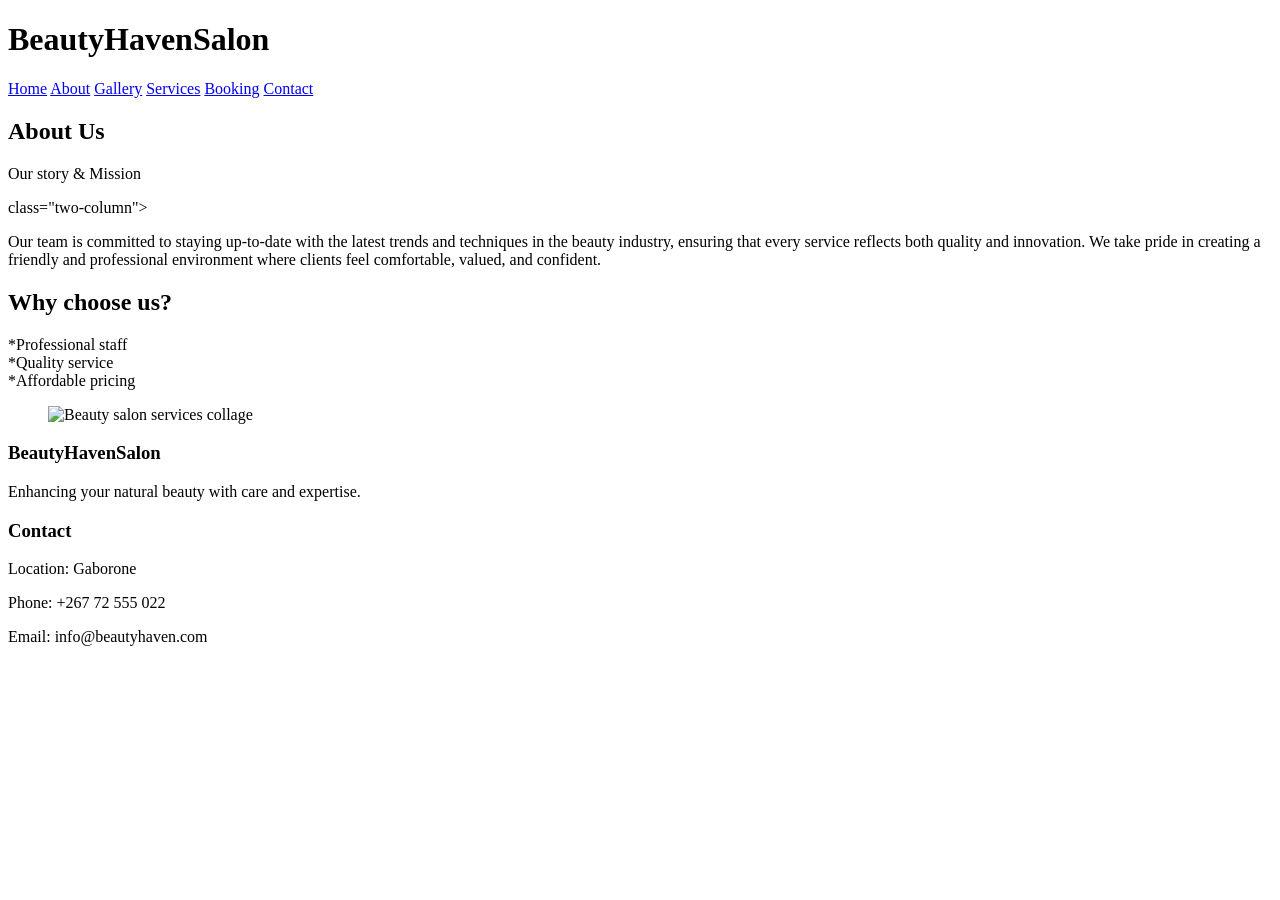
==== about.html @ 4cd3c831 "Update and rename About.html to about.html" ====
<!DOCTYPE html>
<html lang="en">
  <head>
    <meta charset="UTF-8">
    <meta name="viewport" content="width=device-width, initial-scale=1.0">
    <title>BeautyHavenSalon | About</title>
    <link rel="stylesheet" href="css/style.css">
  </head>

 <body>
   <header>
      <h1>BeautyHavenSalon </h1>
  <nav>
     <a href="index.html">Home</a>
     <a href="about.html">About</a>
     <a href="gallery.html">Gallery</a>
     <a href="services.html">Services</a>
     <a href="booking.html">Booking</a>
     <a href="contact.html">Contact</a>
  </nav>
   </header>

 <main>
   <section class="page-title">
     <h2>About Us</h2>
     <p>Our story &amp; Mission</p>
   </section>

   <section> class="two-column">
   <article>
     <p> 
         Our team is committed to staying up-to-date with the latest trends and techniques in 
         the beauty industry, ensuring that every service reflects both quality and innovation.
         We take pride in creating a friendly and professional environment where clients feel 
         comfortable, valued, and confident.
     </p>

    <h2>Why choose us?</h2>
     <p>
       *Professional staff<br>
       *Quality service<br>
       *Affordable pricing<br>
     </p>
   </article>
  
   <figure>
     <img src="images/about.jpg" alt="Beauty salon services collage" width="500" height="500">
     </figure>
   </section>
 </main>

   <footer>
     <section>
       <h3>BeautyHavenSalon</h3>
       <p>Enhancing your natural beauty with care and expertise.</p>
     </section>

     <section>
       <h3>Contact</h3>
       <p>Location: Gaborone</p>
       <p>Phone: +267 72 555 022</p>
       <p>Email: info@beautyhaven.com</p>
     </section>
   </footer>
   
 </body>
</html>
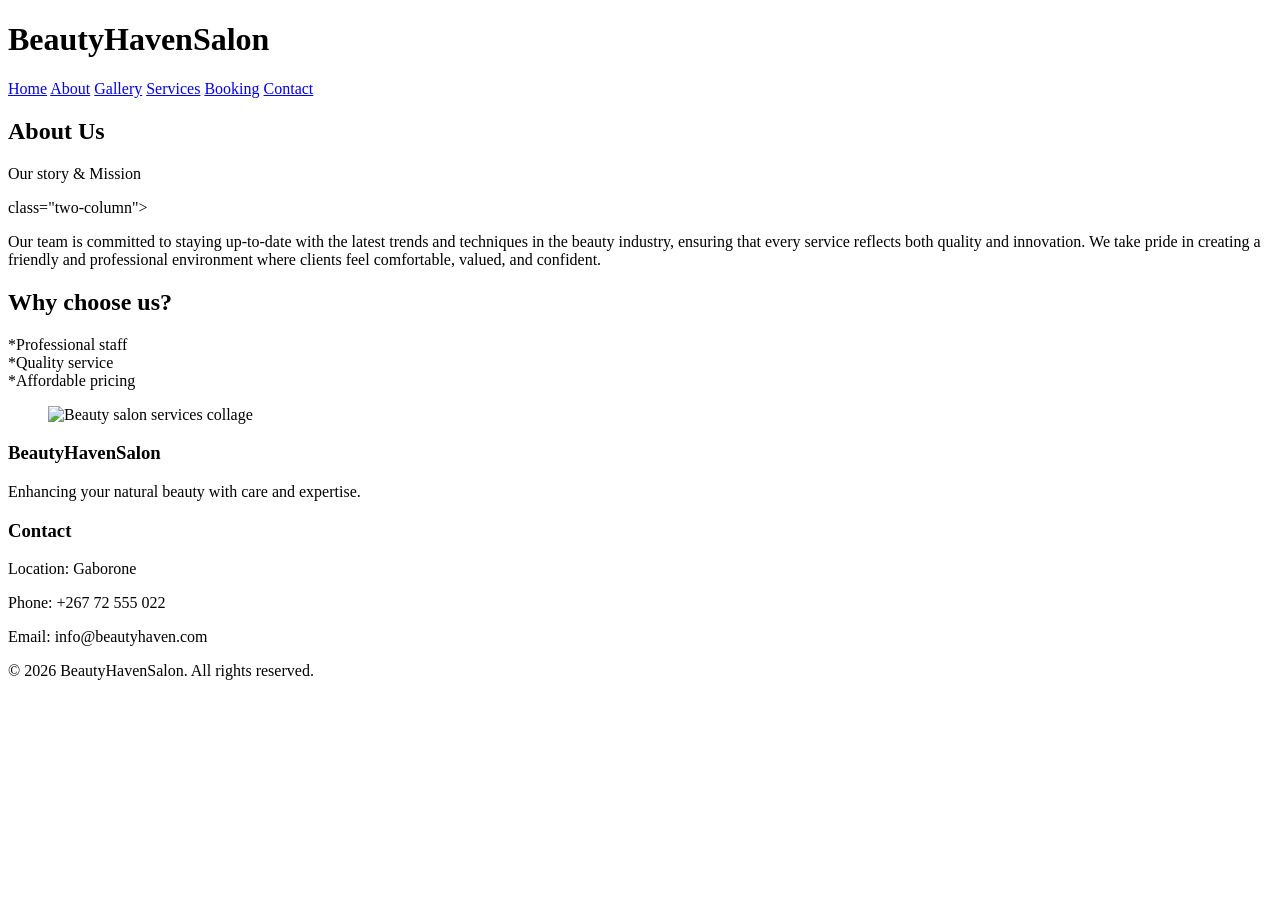
==== commit 154d9c06: "Add copyright notice to about.html" ====
--- a/about.html
+++ b/about.html
@@ -61,7 +61,11 @@
        <p>Phone: +267 72 555 022</p>
        <p>Email: info@beautyhaven.com</p>
      </section>
+    
+    <p>&copy;  2026 BeautyHavenSalon.  All rights reserved.</p>
+     
    </footer>
+  
    
  </body>
 </html>
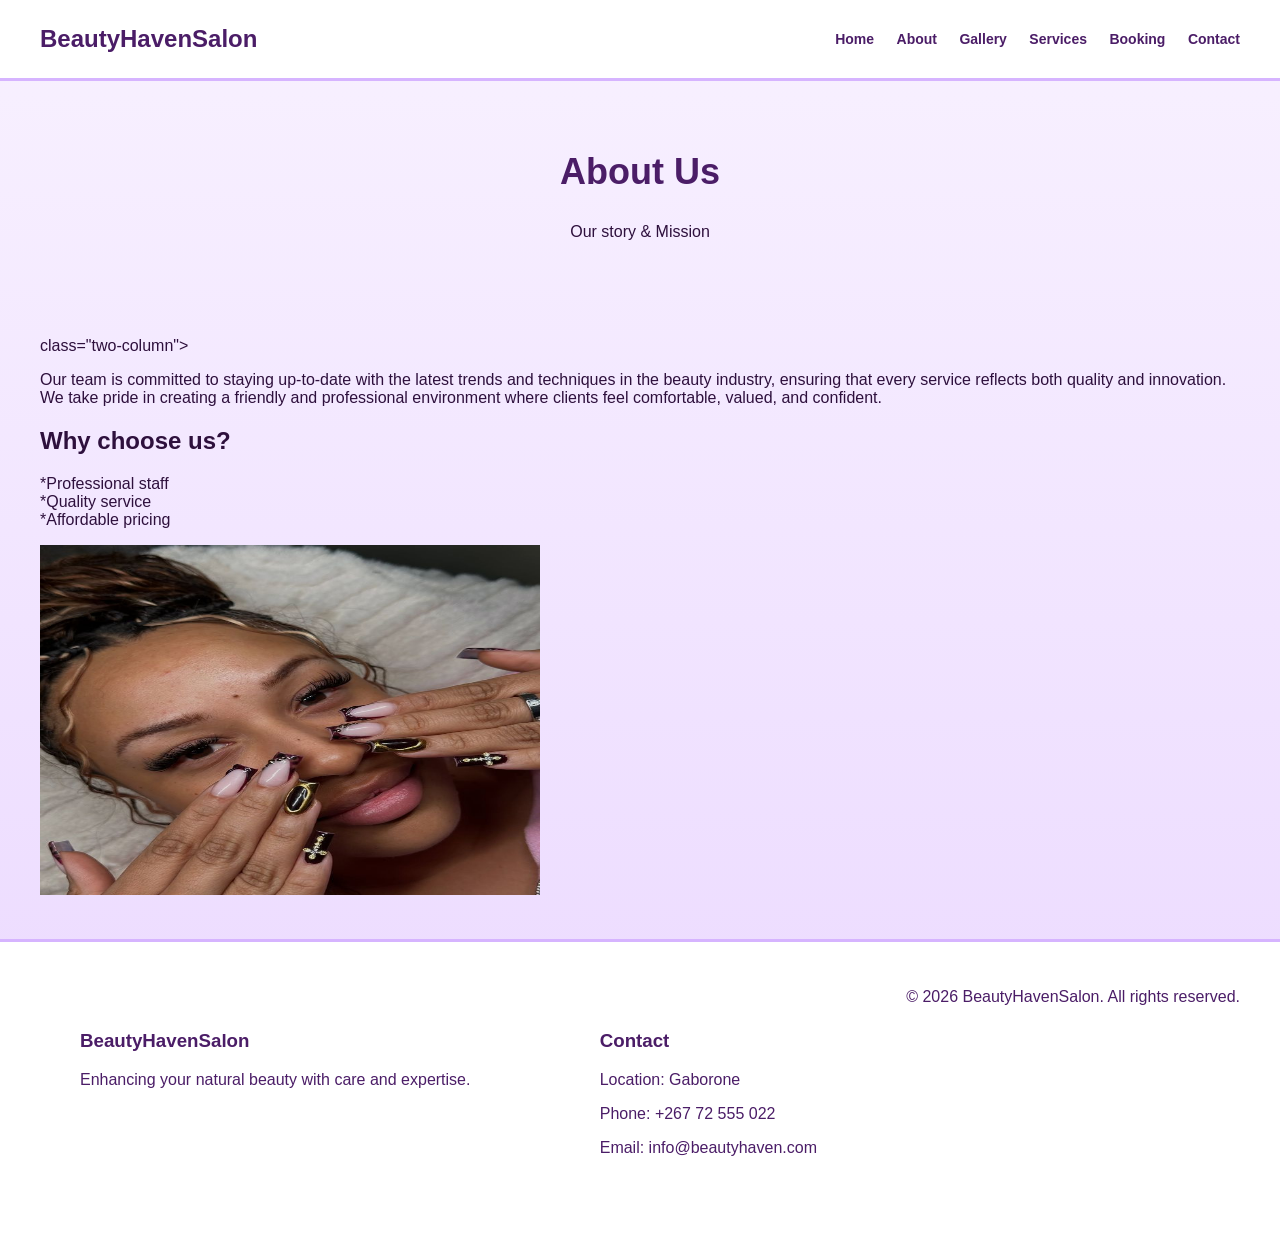
==== commit 4542f036: "Update about.html" ====
--- a/about.html
+++ b/about.html
@@ -44,7 +44,7 @@
    </article>
   
    <figure>
-     <img src="images/about.jpg" alt="Beauty salon services collage" width="500" height="500">
+     <img src="images/about.jpg" alt="Beauty salon services collage" width="500" height="350">
      </figure>
    </section>
  </main>
--- a/css/style.css
+++ b/css/style.css
@@ -0,0 +1,272 @@
+* { 
+    box-sizing: border-box;
+}
+
+body{
+    margin: 0;
+    font-family: Arial, Helvetica, sans-serif;
+    background: linear-gradient(to bottom, #f8f1ff, #ead7ff);
+    color: #2e103d;
+}
+
+/* HEADER */
+
+header{
+      background-color: white;
+      padding: 25px 40px;
+      display: flex;
+      justify-content: space-between;
+      align-items: center;
+      border-bottom: 3px solid #d6b4ff;
+}
+
+header h1{
+         color: #4b1d67;
+         margin: 0;
+         font-size: 24px;
+}
+
+nav a{
+    color: #4b1d67;
+    text-decoration: none;
+    margin-left: 18px;
+    font-weight: bold;
+    font-size: 14px;
+}
+
+nav a:hover{
+     color: #9b4dcc;   
+}
+
+/* GENERAL SECTIONS */
+
+section{
+       padding: 40px
+}
+
+.page-title,
+.intro{
+      text-align: center;
+}
+
+.page-title h2,
+.section-title{
+        color: #4b1d67;
+        font-size: 36px;
+}
+
+/* HERO SECTION */
+
+.hero{
+     position: relative;
+     max-width: 1200px;
+     margin: 30px auto;
+     padding: 0;
+}
+
+.hero img{
+         width: 100%:
+         height: 420px;
+         object-fit: cover;
+         border-radius: 18px;
+}
+
+.hero-text{
+          position: absolute;
+          top: 30%;
+          left: 12%;
+          color: white;
+}
+
+.hero-text h2{
+           font-size: 44px;
+           text-shadow: 2px 2px 6px black;
+}
+
+/* BUTTONS */
+
+.button,
+  button{
+         background-color: #4b1d67;
+         color: white;
+         padding: 14px 25px;
+         border: none;
+         border-radius: 25px;
+         text-decoration: none;
+         font-weight: bold;
+         cursor: pointer;
+  }
+
+.button:hover,
+button:hover{
+            background-color: #9b4dcc;
+}
+
+/* SERVICES */
+
+.cards{
+       display: grid;
+       grid-template-columns: repeate(5, 1fr);
+       gap: 25px;
+}
+
+.card{
+       background-color: white;
+       padding: 15px;
+       border-radius: 15px;
+       text-align: center;
+       box-shadow: 0 4px 12px rgba(75, 29, 103, 0.15);
+} 
+
+/* FIGURES */
+
+figure{
+      margin: 0;
+}
+
+.card img{
+       width: 100%;
+       height: 180px;
+       object-fit: cover;
+       border-radius: 14px;
+}
+
+.gallery img{
+        width: 100%;
+        height: 220px;
+        object-fit: cover;
+        border-radius: 14px;
+}
+
+
+.two-column img{
+          width: 100%;
+          height: 350px;
+          object-fit: cover;
+          border-radius: 14px;
+}
+
+figcaption{
+          margin-top: 10px;
+          font-weight: bold;
+          color: #4b1d67;
+}
+
+/* PRICE TAG */
+
+.price{
+       background-color: #4b1d67;
+       color: white;
+       padding: 10px 15px;
+       border-radius: 20px;
+       display: inline-block;
+       margin-top: 10px;
+}
+
+/* GALLERY */
+
+.gallery{
+        display: grid;
+        grid-template-columns: repeat(3, 1fr);
+        gap: 25px;
+}
+
+.gallery figure{
+            background-color: white;
+            padding: 10px;
+            border-radius: 16px;
+            box-shadow: 0 4px 12px rgba(75, 29, 103, 0.12 );
+}
+
+/* TWO COLUMN LAYOUT */
+
+.two-column{
+         display: flex;
+         gap: 40px;
+         align-items: center;
+}
+
+
+.two-column article,
+.two-column form,
+.two-column figure{
+           flex: 1;
+}
+
+/* FORMS */
+
+form{
+     display: flex;
+     flex-direction: column;
+     gap: 15px;
+}
+
+input,
+select,
+textarea{
+        padding: 15px;
+        border: 1px solid #d6b4ff;
+        border-radius: 10px;
+        font-family: Arial, Helvetica, sans-serif;
+}
+
+textarea{
+        height: 120px;
+}
+
+/* CENTER BUTTON */
+
+.center{
+       text-align: center;
+       margin: 30px
+}
+
+/* FOOTER */
+
+footer{
+      background-color: white;
+      color: #4b1d67;
+      border-top: 3px solid #d6b4ff;
+      padding: 30px 40px;
+      display: flex;
+      justify-content: space-between;
+}
+
+/* RESPONSIVE DESIGN */
+
+@media screen and (max-width: 768px){
+
+       header,
+       .two-column,
+        footer{
+               flex-direction: column;
+               text-align: center;
+        }
+
+  nav a{
+       display: block;
+       margin: 10px 0;
+  }
+
+  .cards,
+  .gallery{
+          grid-template-columns: 1fr;
+  }
+
+  .hero-text{
+        position: static;
+        color: #4b1d67;
+        text-align: center;
+        margin-top: 20px;
+  }
+
+  .hero-text h2{
+         font-size: 30px;
+         text-shadow: none:
+  }
+
+ .hero img{
+         height: 260px;
+ }
+
+  
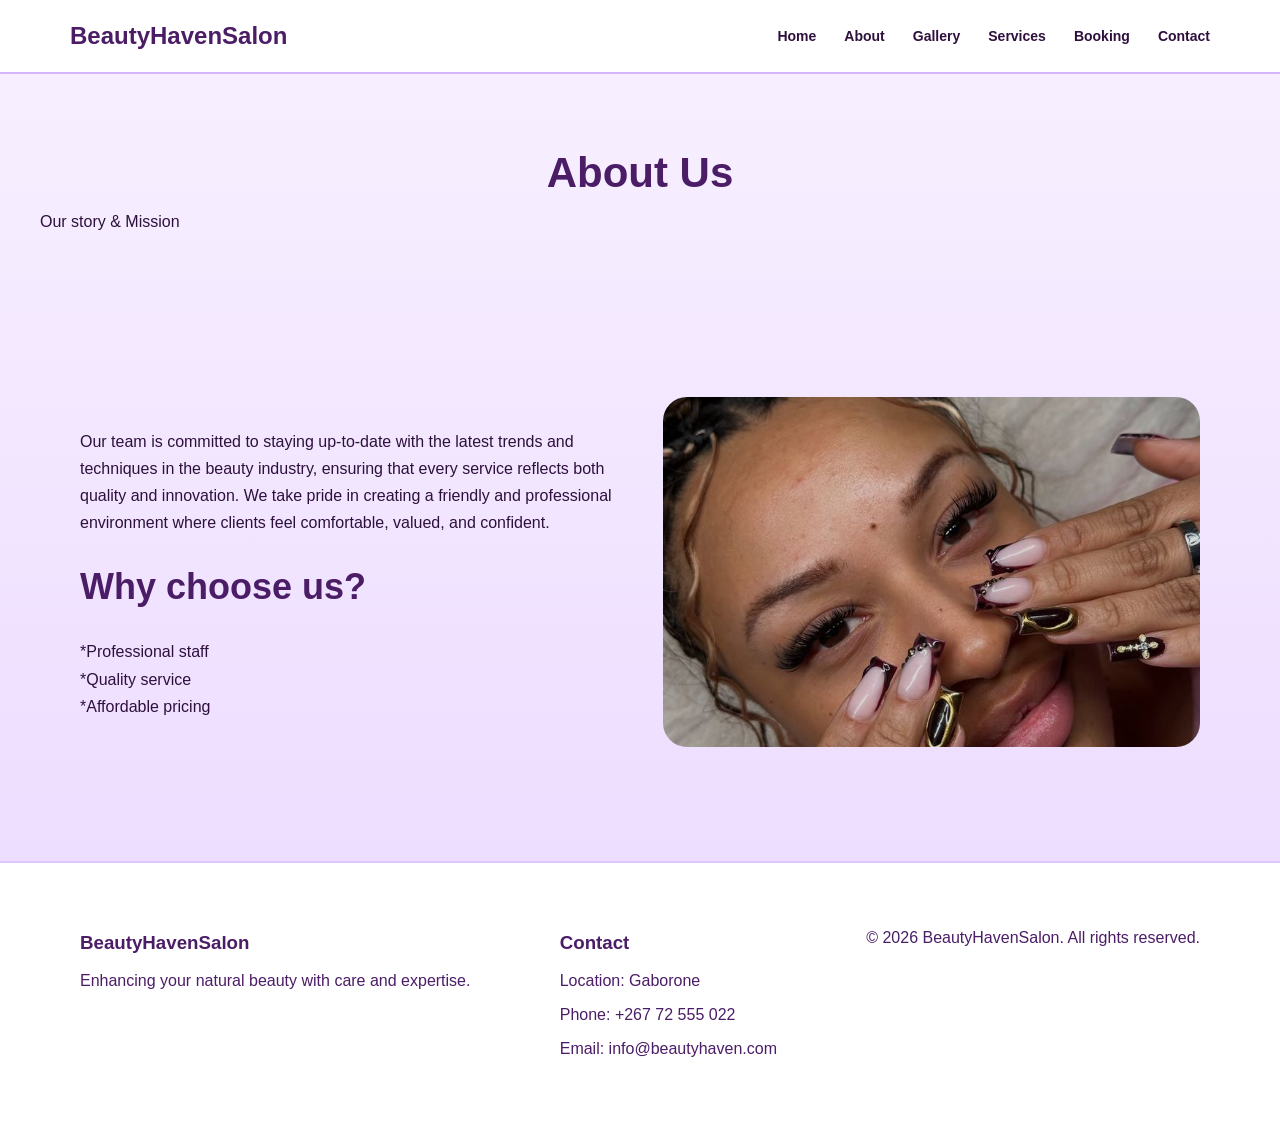
==== commit fb343c32: "Update about.html" ====
--- a/about.html
+++ b/about.html
@@ -26,7 +26,7 @@
      <p>Our story &amp; Mission</p>
    </section>
 
-   <section> class="two-column">
+   <section class="two-column">
    <article>
      <p> 
          Our team is committed to staying up-to-date with the latest trends and techniques in 
--- a/css/style.css
+++ b/css/style.css
@@ -13,159 +13,195 @@
 
 header{
       background-color: white;
-      padding: 25px 40px;
+      padding: 22px 70px;
       display: flex;
       justify-content: space-between;
       align-items: center;
-      border-bottom: 3px solid #d6b4ff;
+      border-bottom: 2px solid #d6b4ff;
 }
 
 header h1{
          color: #4b1d67;
          margin: 0;
          font-size: 24px;
+         font-weight: 700;
+}
+
+nav{
+    display: flex;
+    gap: 28px;
 }
 
 nav a{
-    color: #4b1d67;
+    color: #2e103d;
     text-decoration: none;
-    margin-left: 18px;
-    font-weight: bold;
+    font-weight: 600;
     font-size: 14px;
 }
 
 nav a:hover{
-     color: #9b4dcc;   
-}
-
-/* GENERAL SECTIONS */
-
-section{
-       padding: 40px
-}
-
-.page-title,
-.intro{
-      text-align: center;
-}
-
-.page-title h2,
-.section-title{
-        color: #4b1d67;
-        font-size: 36px;
-}
-
-/* HERO SECTION */
+     color: #7b2cbf;   
+}
+
+/* HERO */
 
 .hero{
+     max-width: 1200px;
+     margin: 40px auto;
      position: relative;
-     max-width: 1200px;
-     margin: 30px auto;
      padding: 0;
 }
 
 .hero img{
-         width: 100%:
-         height: 420px;
-         object-fit: cover;
-         border-radius: 18px;
+       width: 100%;
+       height: 460px;
+       object-fit: cover;
+       border-radius: 24px;
 }
 
 .hero-text{
-          position: absolute;
-          top: 30%;
-          left: 12%;
-          color: white;
+        position: absolute;
+        top: 50%
+        left: 7%
+        transform: translateY(-50%);
+        color: white;
 }
 
 .hero-text h2{
-           font-size: 44px;
-           text-shadow: 2px 2px 6px black;
+        font-size: 48px;
+        line-height: 1.1;
+        margin-bottom: 20px;
+        text-shadow: 2px 2px 8px rgba;
 }
 
 /* BUTTONS */
 
 .button,
-  button{
-         background-color: #4b1d67;
-         color: white;
-         padding: 14px 25px;
-         border: none;
-         border-radius: 25px;
-         text-decoration: none;
-         font-weight: bold;
-         cursor: pointer;
-  }
+button{
+     background-color: #6d2c91;
+     color: white;
+     padding: 14px 28px;
+     border-radius: 30px;
+     border: none;
+     text-decoration: none;
+     font-weight: 600;
+     display: inline-block;
+     cursor: pointer;
+}
 
 .button:hover,
 button:hover{
-            background-color: #9b4dcc;
-}
+       background-color: #9b4dcc;
+}
+
+
+/* SECTIONS */
+
+
+section{
+    padding: 40px
+}
+
+.section-title,
+.page-title h2{
+      text-align: center;
+      font-size: 42px;
+      color: #4b1d67;
+      margin-bottom: 10px
+}
+
+/* ABOUT */
+
+.two-column{
+     max-width: 1200px;
+     margin: 70px auto;
+     display: flex;
+     align-items: center;
+     justify-content: space-between;
+     gap: 45px;
+}
+
+.two-column article,
+.two-column figure,
+.two-column form {
+    flex: 1;
+}
+
+.two-column h2{
+        font-size: 36px;
+        color: #4b1d67;
+}
+
+.two-column p{
+           font-size: 16px;
+           line-height: 1.7;
+}
+
+.two-column img{
+     width: 100%;
+     height: 350px;
+     object-fit: cover;
+     border-radius: 24px;
+}
+
 
 /* SERVICES */
 
+.service-section{
+    max-width: 1200px;
+    margin: 70px auto;
+}
+
 .cards{
-       display: grid;
-       grid-template-columns: repeate(5, 1fr);
+       display: flex;
+       justify-content: center;
        gap: 25px;
+       flex-wrap: wrap;
 }
 
 .card{
        background-color: white;
-       padding: 15px;
-       border-radius: 15px;
+       width: 210px;
+       padding: 14px;
+       border-radius: 22px;
        text-align: center;
-       box-shadow: 0 4px 12px rgba(75, 29, 103, 0.15);
+       box-shadow: 0 4px 18px rgba(75, 29, 103, 0.12);
 } 
 
-/* FIGURES */
-
-figure{
-      margin: 0;
-}
-
 .card img{
-       width: 100%;
-       height: 180px;
-       object-fit: cover;
-       border-radius: 14px;
-}
-
-.gallery img{
         width: 100%;
-        height: 220px;
+        height: 170px;
         object-fit: cover;
-        border-radius: 14px;
-}
-
-
-.two-column img{
-          width: 100%;
-          height: 350px;
-          object-fit: cover;
-          border-radius: 14px;
-}
-
-figcaption{
-          margin-top: 10px;
-          font-weight: bold;
-          color: #4b1d67;
-}
-
-/* PRICE TAG */
+        border-radius: 18px;
+}
+
+.card h3,
+figcaption {
+    margin-top: 15px;
+    font-size: 20px;
+    font-weight: 700;
+    color: #4b1d67;
+}
+
+.card p{
+     font-size: 13px;
+     line-height: 1.5;
+}
 
 .price{
-       background-color: #4b1d67;
-       color: white;
-       padding: 10px 15px;
-       border-radius: 20px;
-       display: inline-block;
-       margin-top: 10px;
-}
+    background-color: #6d2c91;
+    color: white;
+    padding: 8px 15px;
+    border-radius: 20px;
+    display: inline-block;
+}
+
 
 /* GALLERY */
 
 .gallery{
+        max-width: 1200px;
+        margin: auto;
         display: grid;
         grid-template-columns: repeat(3, 1fr);
         gap: 25px;
@@ -174,28 +210,29 @@
 .gallery figure{
             background-color: white;
             padding: 10px;
-            border-radius: 16px;
+            border-radius: 18px;
             box-shadow: 0 4px 12px rgba(75, 29, 103, 0.12 );
 }
 
-/* TWO COLUMN LAYOUT */
-
-.two-column{
-         display: flex;
-         gap: 40px;
-         align-items: center;
-}
-
-
-.two-column article,
-.two-column form,
-.two-column figure{
-           flex: 1;
-}
+.gallery img{
+            width: 100%;
+            height: 10px;
+            object-fit: cover;
+            border-radius: 14px;
+}
+
+figure{
+     margin: 0;
+}
+
 
 /* FORMS */
 
 form{
+     background-color: white;
+     padding: 30px;
+     border-radius: 22px;
+     box-shadow: 0 4px 18px rgba(75, 29, 103, 0.12);
      display: flex;
      flex-direction: column;
      gap: 15px;
@@ -204,7 +241,7 @@
 input,
 select,
 textarea{
-        padding: 15px;
+        padding: 14px;
         border: 1px solid #d6b4ff;
         border-radius: 10px;
         font-family: Arial, Helvetica, sans-serif;
@@ -214,7 +251,7 @@
         height: 120px;
 }
 
-/* CENTER BUTTON */
+/* CENTER */
 
 .center{
        text-align: center;
@@ -226,16 +263,20 @@
 footer{
       background-color: white;
       color: #4b1d67;
-      border-top: 3px solid #d6b4ff;
-      padding: 30px 40px;
+      border-top: 2px solid #e0c8ff;
+      padding: 50px 80px;
       display: flex;
       justify-content: space-between;
-}
-
-/* RESPONSIVE DESIGN */
+      flex-wrap: wrap;
+}
+
+footer section{
+      padding: 0;
+}
+
+/* MOBILE */
 
 @media screen and (max-width: 768px){
-
        header,
        .two-column,
         footer{
@@ -243,30 +284,32 @@
                text-align: center;
         }
 
-  nav a{
-       display: block;
-       margin: 10px 0;
+  nav {
+      flex-direction: column;
+       gap: 12px;
+       margin-top: 15px ;
   }
-
-  .cards,
-  .gallery{
-          grid-template-columns: 1fr;
-  }
+    
 
   .hero-text{
         position: static;
         color: #4b1d67;
         text-align: center;
         margin-top: 20px;
+        transform: none;
   }
 
   .hero-text h2{
-         font-size: 30px;
+         font-size: 32px;
          text-shadow: none:
   }
 
  .hero img{
-         height: 260px;
+         height: 280px;
  }
 
+ .gallery{
+     grid-template-columns: 1fr;
+ }  
+
   
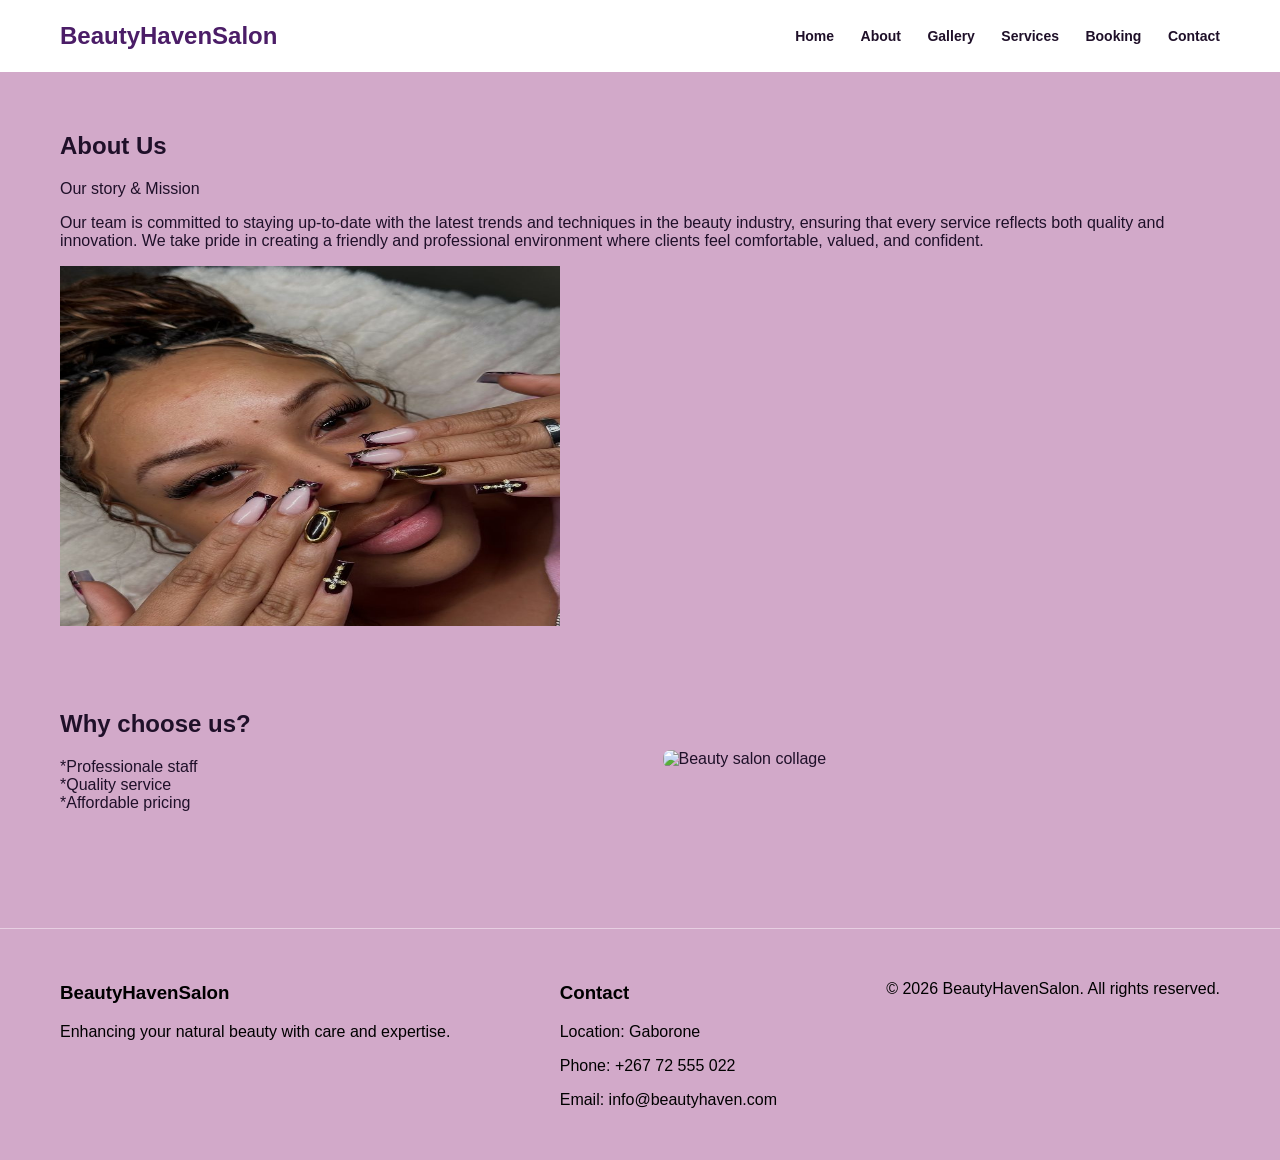
==== commit be6687fa: "Update about.html" ====
--- a/about.html
+++ b/about.html
@@ -21,32 +21,34 @@
    </header>
 
  <main>
-   <section class="page-title">
+   <section class="two-columns">
+     <article>
      <h2>About Us</h2>
      <p>Our story &amp; Mission</p>
-   </section>
-
-   <section class="two-column">
-   <article>
      <p> 
          Our team is committed to staying up-to-date with the latest trends and techniques in 
          the beauty industry, ensuring that every service reflects both quality and innovation.
          We take pride in creating a friendly and professional environment where clients feel 
          comfortable, valued, and confident.
      </p>
-
-    <h2>Why choose us?</h2>
-     <p>
-       *Professional staff<br>
-       *Quality service<br>
-       *Affordable pricing<br>
-     </p>
-   </article>
+     </article>
   
    <figure>
-     <img src="images/about.jpg" alt="Beauty salon services collage" width="500" height="350">
+     <img src="images/about.jpg" alt="Beauty salon services collage" width="500" height="360">
      </figure>
    </section>
+
+   <section class="two-column">
+     <article>
+       <h2>Why choose us?</h2>
+       <p>*Professionale staff<br>*Quality service<br>*Affordable pricing</p>
+     </article>
+
+     <figure>
+       <img src="images/about2.jpg" alt="Beauty salon collage" width="500" height="360">
+     </figure>
+   </section>
+   
  </main>
 
    <footer>
--- a/css/style.css
+++ b/css/style.css
@@ -5,276 +5,180 @@
 body{
     margin: 0;
     font-family: Arial, Helvetica, sans-serif;
-    background: linear-gradient(to bottom, #f8f1ff, #ead7ff);
-    color: #2e103d;
-}
-
-/* HEADER */
+    background: #d2a9c9;
+    color: #1f1029;
+}
 
 header{
       background-color: white;
-      padding: 22px 70px;
+      padding: 22px 60px;
       display: flex;
       justify-content: space-between;
       align-items: center;
-      border-bottom: 2px solid #d6b4ff;
 }
 
 header h1{
          color: #4b1d67;
          margin: 0;
          font-size: 24px;
-         font-weight: 700;
-}
-
-nav{
-    display: flex;
-    gap: 28px;
 }
 
 nav a{
-    color: #2e103d;
+    color: #1f1029;
     text-decoration: none;
-    font-weight: 600;
+    margin-left: 22px;
+    font-weight: bold;
     font-size: 14px;
 }
 
-nav a:hover{
-     color: #7b2cbf;   
-}
-
-/* HERO */
+main{
+    max-width: 1200px;
+    margin: auto;
+    padding: 40px 20px;
+}
 
 .hero{
-     max-width: 1200px;
-     margin: 40px auto;
      position: relative;
-     padding: 0;
 }
 
 .hero img{
        width: 100%;
-       height: 460px;
+       height: 430px;
        object-fit: cover;
-       border-radius: 24px;
+       border-radius: 12px;
 }
 
 .hero-text{
         position: absolute;
-        top: 50%
-        left: 7%
-        transform: translateY(-50%);
+        top: 12%;
+        left: 30%;
         color: white;
 }
 
 .hero-text h2{
         font-size: 48px;
-        line-height: 1.1;
-        margin-bottom: 20px;
-        text-shadow: 2px 2px 8px rgba;
-}
-
-/* BUTTONS */
+        margin: 0px;
+        text-shadow: 2px 2px 6px black;
+}
 
 .button,
 button{
-     background-color: #6d2c91;
-     color: white;
-     padding: 14px 28px;
-     border-radius: 30px;
-     border: none;
-     text-decoration: none;
-     font-weight: 600;
-     display: inline-block;
-     cursor: pointer;
-}
-
-.button:hover,
-button:hover{
-       background-color: #9b4dcc;
-}
-
-
-/* SECTIONS */
-
-
-section{
-    padding: 40px
-}
-
-.section-title,
-.page-title h2{
-      text-align: center;
-      font-size: 42px;
-      color: #4b1d67;
-      margin-bottom: 10px
-}
-
-/* ABOUT */
+      background: black;
+      color: white;
+      padding: 14px 24px;
+      border: none;
+      border-radius: 6px;
+      text-decoration: none;
+      font-weight: bold;
+      display: inline-block;
+      margin-top: 20px;
+}
+
+.page-title{
+       text-align: center;
+}
+
+.page-title h2,
+.section-title{
+       font-size: 42px;
+       color: black;
+       text-align: center;
+}
 
 .two-column{
-     max-width: 1200px;
-     margin: 70px auto;
-     display: flex;
-     align-items: center;
-     justify-content: space-between;
-     gap: 45px;
+      display: flex;
+      gap: 45px;
+      align-items: center;
+      margin: 60px 0;
 }
 
 .two-column article,
 .two-column figure,
-.two-column form {
+.two-column form{
     flex: 1;
-}
-
-.two-column h2{
-        font-size: 36px;
-        color: #4b1d67;
-}
-
-.two-column p{
-           font-size: 16px;
-           line-height: 1.7;
 }
 
 .two-column img{
      width: 100%;
-     height: 350px;
+     height: 360px;
      object-fit: cover;
-     border-radius: 24px;
-}
-
-
-/* SERVICES */
-
-.service-section{
-    max-width: 1200px;
-    margin: 70px auto;
+     border-radius: 8px;
 }
 
 .cards{
-       display: flex;
-       justify-content: center;
-       gap: 25px;
-       flex-wrap: wrap;
+      display: flex;
+      justify-content: center;
+      gap: 25px;
+      flex-wrap: wrap;
 }
 
 .card{
-       background-color: white;
-       width: 210px;
-       padding: 14px;
-       border-radius: 22px;
-       text-align: center;
-       box-shadow: 0 4px 18px rgba(75, 29, 103, 0.12);
-} 
+     width: 210px;
+     text-align: center;
+}
 
 .card img{
-        width: 100%;
-        height: 170px;
-        object-fit: cover;
-        border-radius: 18px;
-}
-
-.card h3,
-figcaption {
-    margin-top: 15px;
-    font-size: 20px;
-    font-weight: 700;
-    color: #4b1d67;
-}
-
-.card p{
-     font-size: 13px;
-     line-height: 1.5;
+     width: 100%;
+     height: 170px;
+     object-fit: cover;
+     border-radius: 5px;
+}
+
+.card h3{
+      margin-bottom: 5px;
 }
 
 .price{
-    background-color: #6d2c91;
-    color: white;
-    padding: 8px 15px;
-    border-radius: 20px;
-    display: inline-block;
-}
-
-
-/* GALLERY */
+     color: red;
+     font-size: 22px;
+     font-weight: bold;
+}
 
 .gallery{
-        max-width: 1200px;
-        margin: auto;
-        display: grid;
-        grid-template-columns: repeat(3, 1fr);
-        gap: 25px;
-}
-
-.gallery figure{
-            background-color: white;
-            padding: 10px;
-            border-radius: 18px;
-            box-shadow: 0 4px 12px rgba(75, 29, 103, 0.12 );
+    display: grid;
+    grid-template-columns: repeat(3, 1fr);
+    gap: 25px;
 }
 
 .gallery img{
-            width: 100%;
-            height: 10px;
-            object-fit: cover;
-            border-radius: 14px;
+     width: 100%;
+     height: 240px;
+     object-fit: cover;
+     border-radius: 5px;
 }
 
 figure{
      margin: 0;
 }
 
-
-/* FORMS */
-
 form{
-     background-color: white;
-     padding: 30px;
-     border-radius: 22px;
-     box-shadow: 0 4px 18px rgba(75, 29, 103, 0.12);
-     display: flex;
-     flex-direction: column;
-     gap: 15px;
+    display: flex;
+    flex-direction: column;
+    gap: 15px;
 }
 
 input,
 select,
 textarea{
-        padding: 14px;
-        border: 1px solid #d6b4ff;
-        border-radius: 10px;
-        font-family: Arial, Helvetica, sans-serif;
+    padding: 14px;
+    border: 1px solid #b78ab0;
+    border-radius: 5px;
+    font-family: Arial, Helvetica, sans-serif;
 }
 
 textarea{
-        height: 120px;
-}
-
-/* CENTER */
-
-.center{
-       text-align: center;
-       margin: 30px
-}
-
-/* FOOTER */
+    height: 120px;
+}
 
 footer{
-      background-color: white;
-      color: #4b1d67;
-      border-top: 2px solid #e0c8ff;
-      padding: 50px 80px;
+      background-color: #d2a9c9;
+      color: black;
+      border-top: 1px solid #e7cfe2;
+      padding: 35px 60px;
       display: flex;
       justify-content: space-between;
-      flex-wrap: wrap;
-}
-
-footer section{
-      padding: 0;
-}
-
-/* MOBILE */
+}
+
 
 @media screen and (max-width: 768px){
        header,
@@ -284,32 +188,28 @@
                text-align: center;
         }
 
-  nav {
-      flex-direction: column;
-       gap: 12px;
-       margin-top: 15px ;
+  nav a {
+       display: block;
+       margin: 10px 0;
   }
     
 
   .hero-text{
         position: static;
-        color: #4b1d67;
+        color: black;
         text-align: center;
-        margin-top: 20px;
-        transform: none;
   }
 
   .hero-text h2{
-         font-size: 32px;
+         font-size: 30px;
          text-shadow: none:
   }
 
- .hero img{
-         height: 280px;
+ .cards,
+ .gallery{
+         display: grid;
+         grid-template-columns: 1fr;
  }
 
- .gallery{
-     grid-template-columns: 1fr;
- }  
 
   
